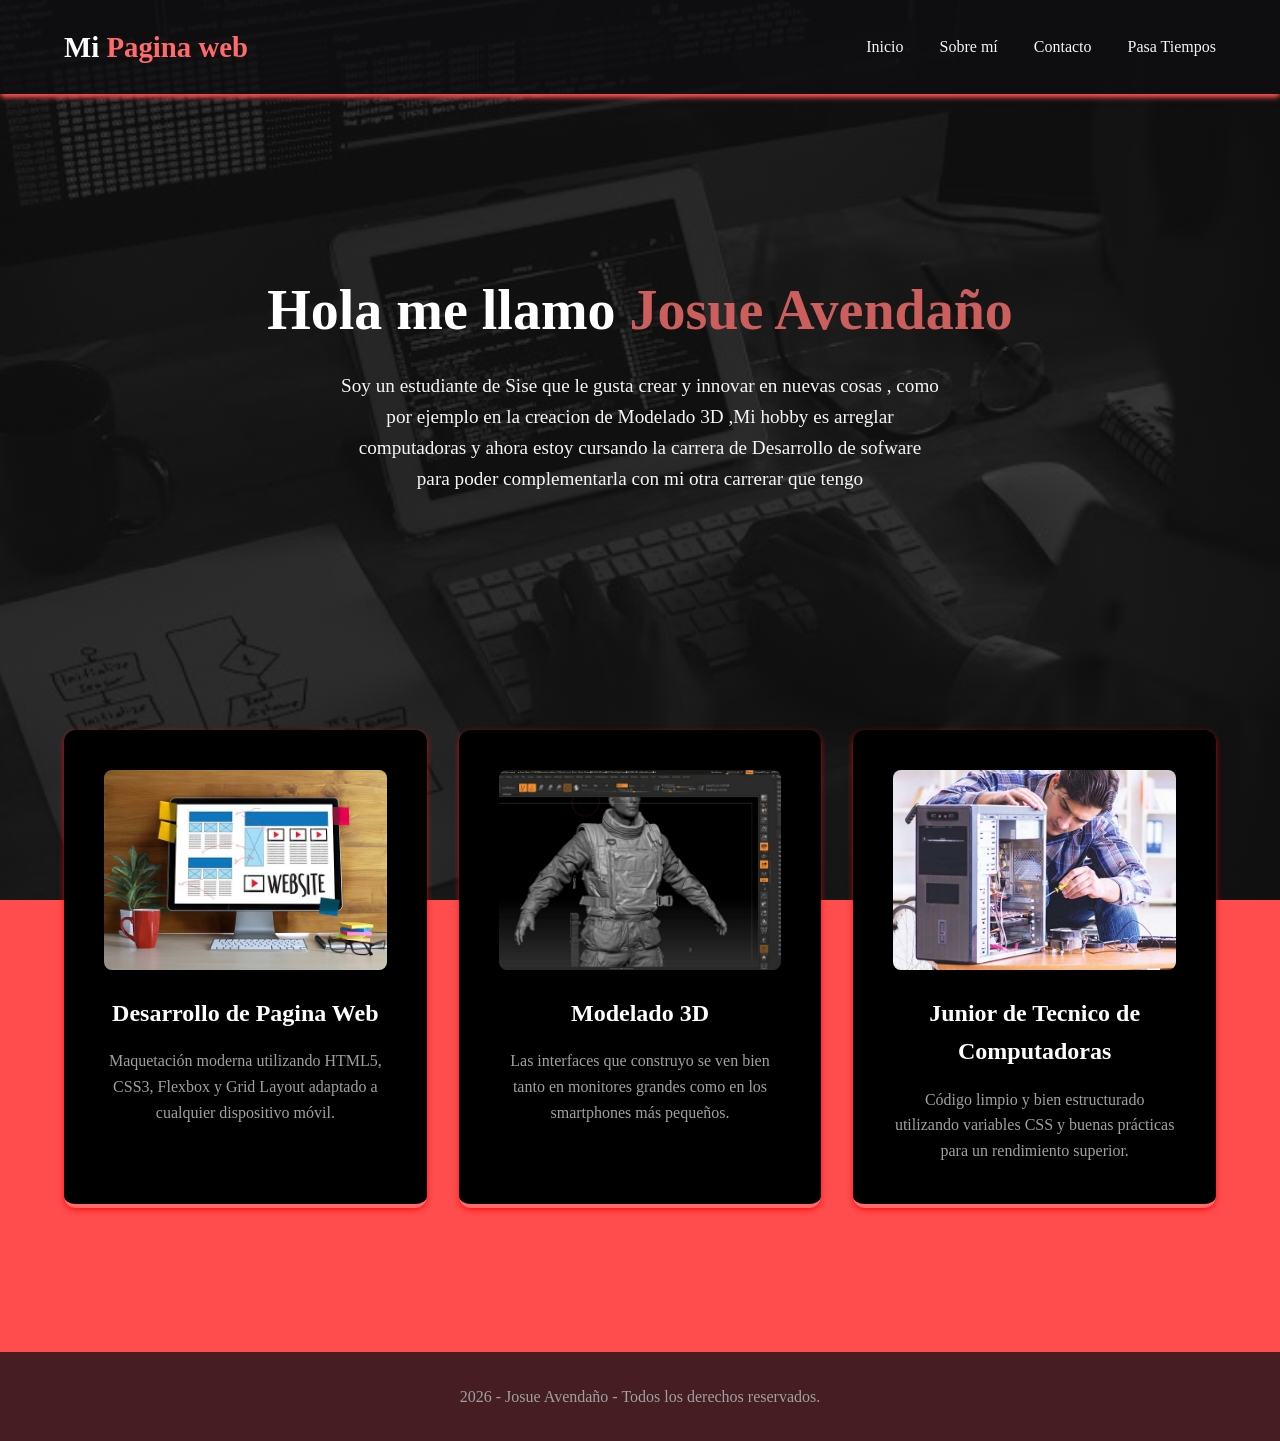
==== index.html @ 0370ba45 "Add files via upload" ====
<!DOCTYPE html>
<html lang="es">

<head>
    <meta charset="UTF-8">
    <meta name="viewport" content="width=device-width, initial-scale=1.0">
    <title>Pagina Web Josue Avendaño</title>
    <link rel="stylesheet" href="Estilos/style.css">
</head>

<body>
    
    <header class="navbar">
        <div class="logo">Mi<span> Pagina web</span></div>
        <nav class="menu">
            <a href="#inicio">Inicio</a>
            <a href="sobremi.html">Sobre mí</a>
            <a href="contacto.html">Contacto</a>
            <a href="contacto.html">Pasa Tiempos</a>
        </nav>
    </header>

    <main class="contenedor">
        
    <section id="inicio" class="hero">
        <div class="hero-contenido">
            <h1>Hola me llamo <span>Josue Avendaño</span></h1>
            <p>Soy un estudiante de Sise que le gusta crear y innovar en nuevas cosas , como por ejemplo en la
                creacion de Modelado 3D ,Mi  hobby es arreglar computadoras y ahora estoy cursando la carrera de
                Desarrollo de sofware para poder complementarla con mi otra carrerar que tengo </p>
            
        </div>
    </section>

    <section id="servicios" class="seccion-tarjetas"> 
    <div class="grid-contenedor"> 
        
        <!-- Tarjeta 1 -->
        <article class="tarjeta">
            <a href="desarrollo-web.html" class="enlace-tarjeta">
                <img src="SITIO WEB-PERSONAL/imagen/web.jpg" alt="Desarrollo Frontend" class="imagen-tarjeta">
                <h3>Desarrollo de Pagina Web</h3>
                <p>Maquetación moderna utilizando HTML5, CSS3, Flexbox y Grid Layout adaptado a cualquier dispositivo móvil.</p>
            </a>
        </article>

        <!-- Tarjeta 2 (Lleva a tu página de 3D) -->
        <article class="tarjeta">
            <a href="Modelado3d.html" class="enlace-tarjeta">
                <img src="SITIO WEB-PERSONAL/imagen/modelado.jpg" alt="Diseño Responsivo" class="imagen-tarjeta">
                <h3>Modelado 3D</h3>
                <p>Las interfaces que construyo se ven bien tanto en monitores grandes como en los smartphones más pequeños.</p>
            </a>
        </article>

        <!-- Tarjeta 3 -->
        <article class="tarjeta">
            <a href="contacto.html" class="enlace-tarjeta">
                <img src="SITIO WEB-PERSONAL/imagen/tecnico.jpg" alt="Optimización" class="imagen-tarjeta">
                <h3>Junior de Tecnico de Computadoras</h3>
                <p>Código limpio y bien estructurado utilizando variables CSS y buenas prácticas para un rendimiento superior.</p>
            </a>
        </article>

    </div> 
</section>
</main>

    <footer class="footer">
        <p>2026 - Josue Avendaño - Todos los derechos reservados.</p>
    </footer>

</body>

</html>
---- Estilos/style.css ----
* {
    margin: 0;
    padding: 0;
    box-sizing: border-box;
}

body {
    font-family: 'Segoe UI', Roboto, Helvetica,;
    background-color: #ff4c4c;
    background-image: linear-gradient(rgba(18, 18, 18, 0.8), rgba(18, 18, 18, 0.8)), url("../SITIO WEB-PERSONAL/imagen/fondo.jpg");
    background-size: cover;
    background-position: center;
    background-repeat: no-repeat;
    background-attachment: fixed;
    color: rgb(255, 255, 255);
    line-height: 1.6;
}

.navbar {
    display: flex;
    justify-content: space-between;
    align-items: center;
    padding: 1.5rem 5%;
    background-color: #0f0f13c4; 
    box-shadow: #ff4c4c 0px 4px 6px -1px, #ff4c4c 0px 2px 4px -1px;
    position: sticky;
    top: 0;
    z-index: 100;
}

.logo {
    font-size: 1.8rem;
    font-weight: 700;
}

.logo span {
    color: #ff6b6b; 
}

.menu a {
    color: whitesmoke;
    text-decoration: none;
    margin-left: 2rem;
    font-weight: 500;
    transition: color 0.3s ease;
}

.menu a:hover {
    color: yellow;
}

.contenedor {
    max-width: 1600px;
    margin: 0 auto;
    padding: 2rem 5%;
}

.hero {
    display: flex;
    align-items: center;
    justify-content: center;
    text-align: center;
    min-height: 60vh;
}

.hero-contenido h1 {
    font-size: 3.5rem;
    margin-bottom: 1rem;
}

.hero-contenido h1 span {
    color: rgb(204, 94, 94);
}

.hero-contenido p {
    font-size: 1.2rem;
    color: whitesmoke;
    max-width: 600px;
    margin: 0 auto 2rem auto;
}

.btn-primario {
    display: inline-block;
    background-color: rgb(204, 94, 94);
    color: rgb(247, 247, 247);
    padding: 12px 28px;
    border-radius: 30px;
    text-decoration: none;
    font-weight: bold;
    transition: background 0.3s ease, transform 0.2s ease;
}

.seccion-tarjetas {
    padding: 4rem 0;
    text-align: center;
}

.seccion-tarjetas h2 {
    font-size: 2.5rem;
    margin-bottom: 3rem;
}

.grid-contenedor {
    display: grid;
    grid-template-columns: repeat(auto-fit, minmax(300px, 1fr));
    gap: 2rem;
}

.tarjeta {
    background-color: black;
    padding: 2.5rem;
    border-radius: 12px; 
    box-shadow: red 0px 2px 6px -1px;
    border-bottom: 4px solid #ff6b6b; 
    transition: transform 0.3s ease;
}

.tarjeta:hover {
    transform: translateY(-10px);
}

.tarjeta .imagen-tarjeta {
    width: 100%;
    height: 200px;
    object-fit: cover;
    border-radius: 8px;
    margin-bottom: 1.5rem;
    display: block;
}

.tarjeta h3 {
    margin-bottom: 1rem;
    font-size: 1.5rem;
}

.tarjeta p {
    color: #a0a0a0; 
    font-size: 1rem;
}

.footer {
    text-align: center;
    padding: 2rem;
    background-color: #0f0f13c4; 
    color: #a0a0a0; 
    margin-top: 3rem;
}

@media (max-width: 768px) {
    .navbar {
        flex-direction: column;
        text-align: center;
        padding: 1rem;
    }

    .menu {
        margin-top: 1rem;
        display: flex;
        flex-wrap: wrap;
        justify-content: center;
        gap: 15px;
    }

    .menu a {
        margin-left: 0;
    }

    .hero-contenido h1 {
        font-size: 2.2rem;
    }

    .hero-contenido p {
        font-size: 1rem;
    }
}
.enlace-tarjeta {
    display: block;          
    text-decoration: none;   
    color: inherit;          
    height: 100%;
}
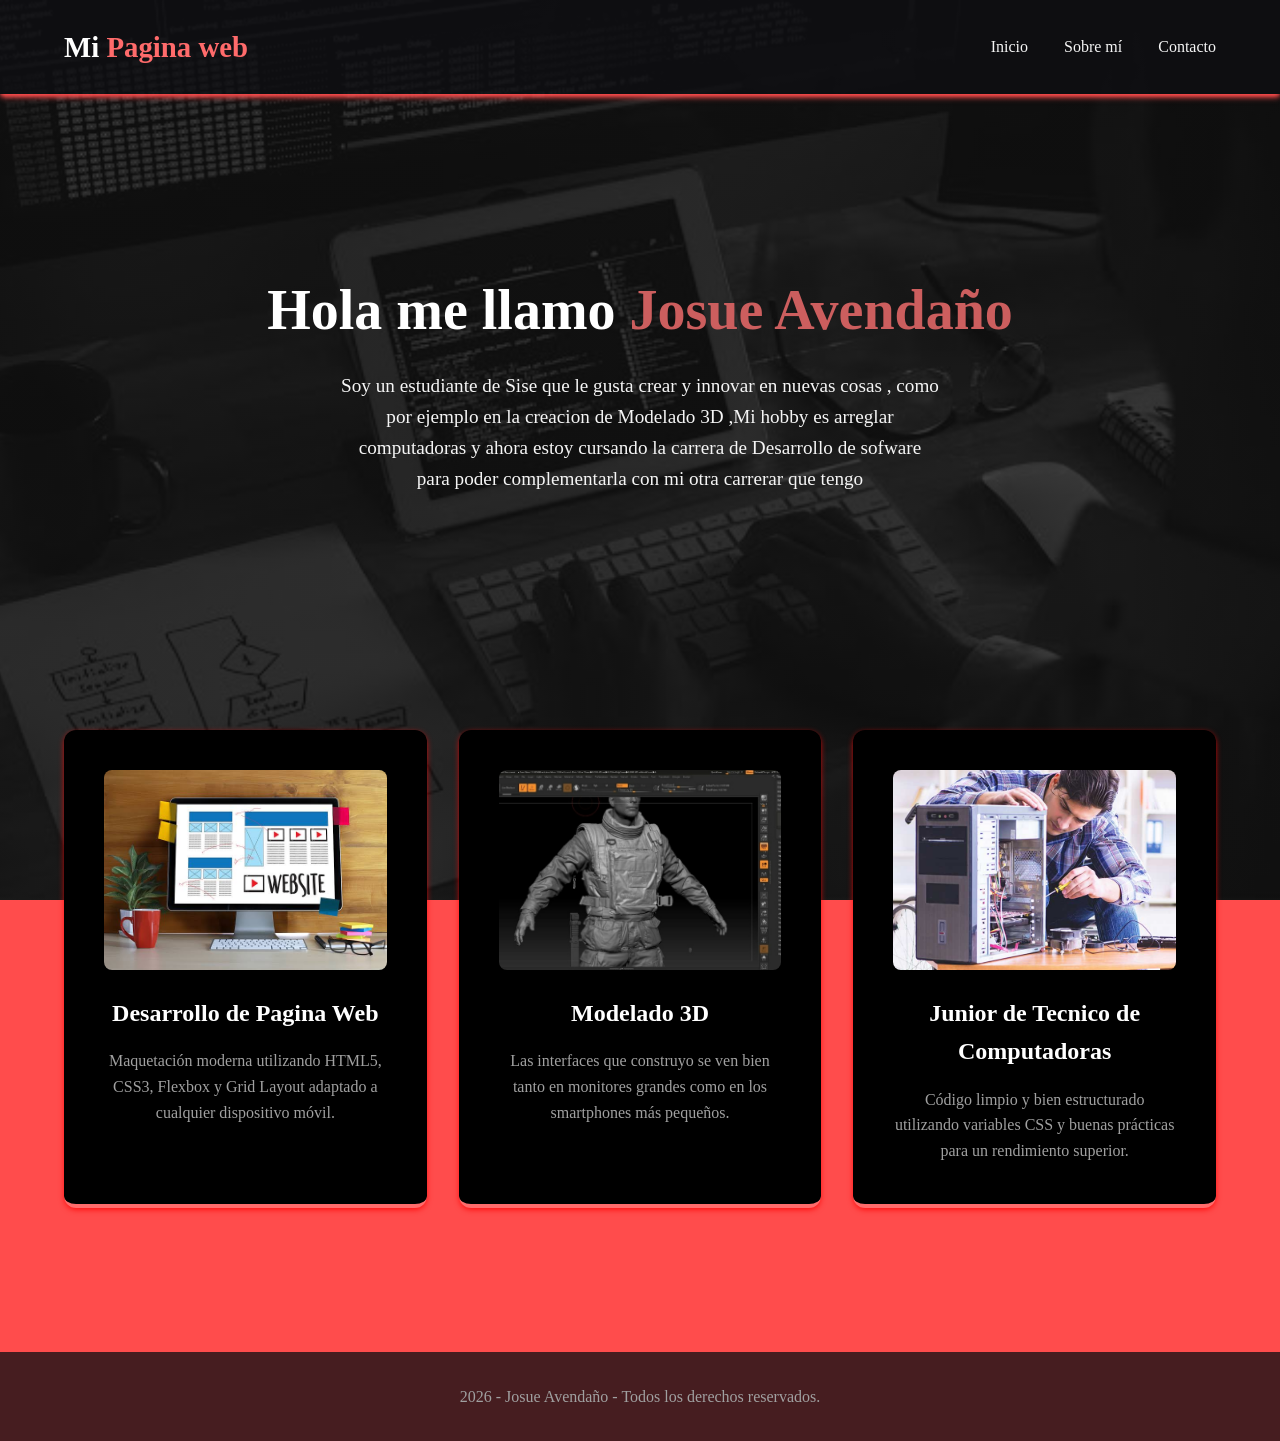
==== commit 6b83434b: "Update index.html" ====
--- a/index.html
+++ b/index.html
@@ -16,7 +16,7 @@
             <a href="#inicio">Inicio</a>
             <a href="sobremi.html">Sobre mí</a>
             <a href="contacto.html">Contacto</a>
-            <a href="contacto.html">Pasa Tiempos</a>
+          
         </nav>
     </header>
 
@@ -35,7 +35,7 @@
     <section id="servicios" class="seccion-tarjetas"> 
     <div class="grid-contenedor"> 
         
-        <!-- Tarjeta 1 -->
+       
         <article class="tarjeta">
             <a href="desarrollo-web.html" class="enlace-tarjeta">
                 <img src="SITIO WEB-PERSONAL/imagen/web.jpg" alt="Desarrollo Frontend" class="imagen-tarjeta">
@@ -44,7 +44,7 @@
             </a>
         </article>
 
-        <!-- Tarjeta 2 (Lleva a tu página de 3D) -->
+        
         <article class="tarjeta">
             <a href="Modelado3d.html" class="enlace-tarjeta">
                 <img src="SITIO WEB-PERSONAL/imagen/modelado.jpg" alt="Diseño Responsivo" class="imagen-tarjeta">
@@ -53,7 +53,7 @@
             </a>
         </article>
 
-        <!-- Tarjeta 3 -->
+       
         <article class="tarjeta">
             <a href="contacto.html" class="enlace-tarjeta">
                 <img src="SITIO WEB-PERSONAL/imagen/tecnico.jpg" alt="Optimización" class="imagen-tarjeta">
@@ -72,4 +72,4 @@
 
 </body>
 
-</html>+</html>
